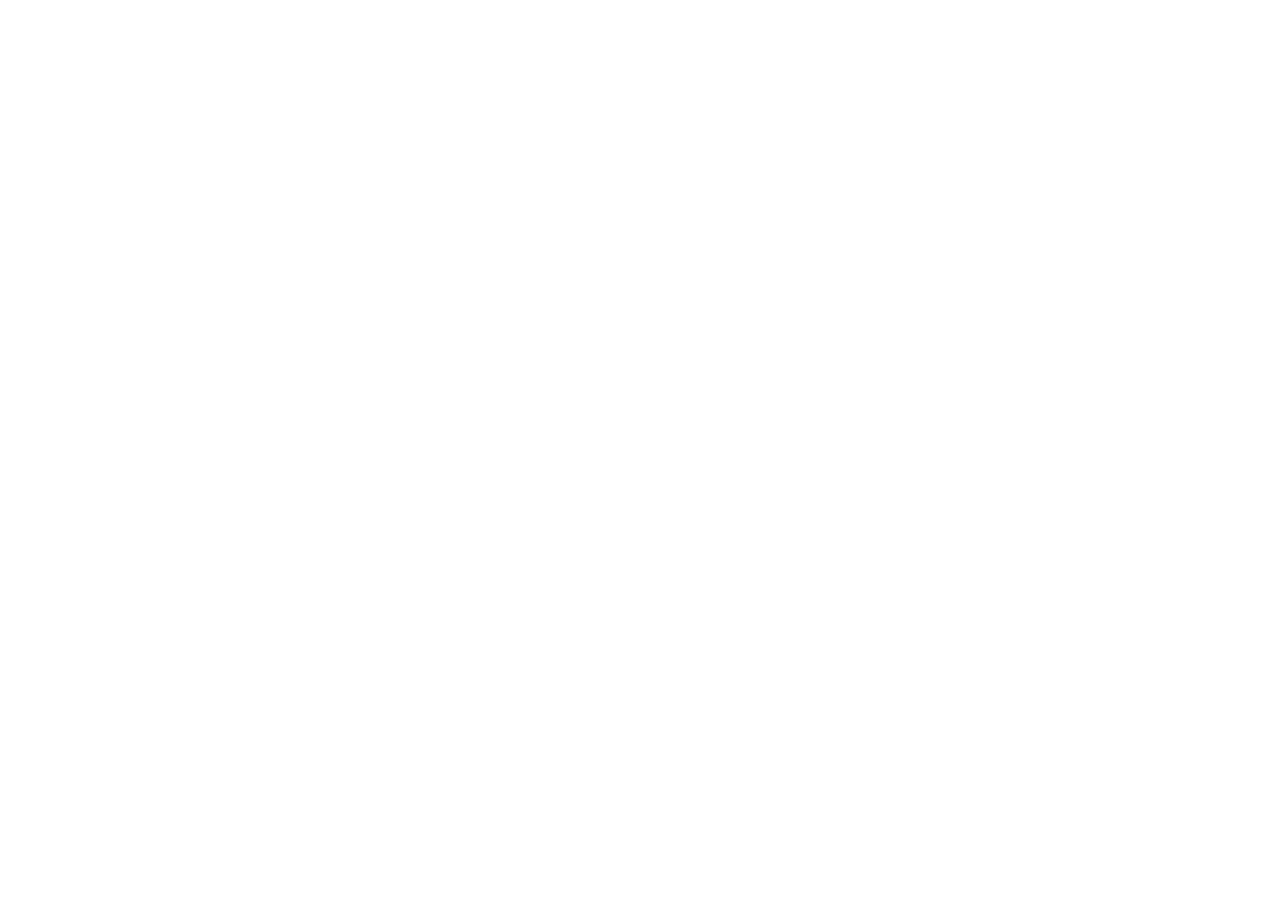
==== index.html @ 7629999a "v1-Proyecto inicial" ====
<!DOCTYPE html>
<html lang="es">
<head>
    <meta charset="UTF-8">
    <meta http-equiv="X-UA-Compatible" content="IE=edge">
    <meta name="viewport" content="width=device-width, initial-scale=1.0">
    <title>Yuanyang Building </title>
    <link rel="stylesheet" href="css/estilos.css">
</head>
<body>
    
</body>
</html>
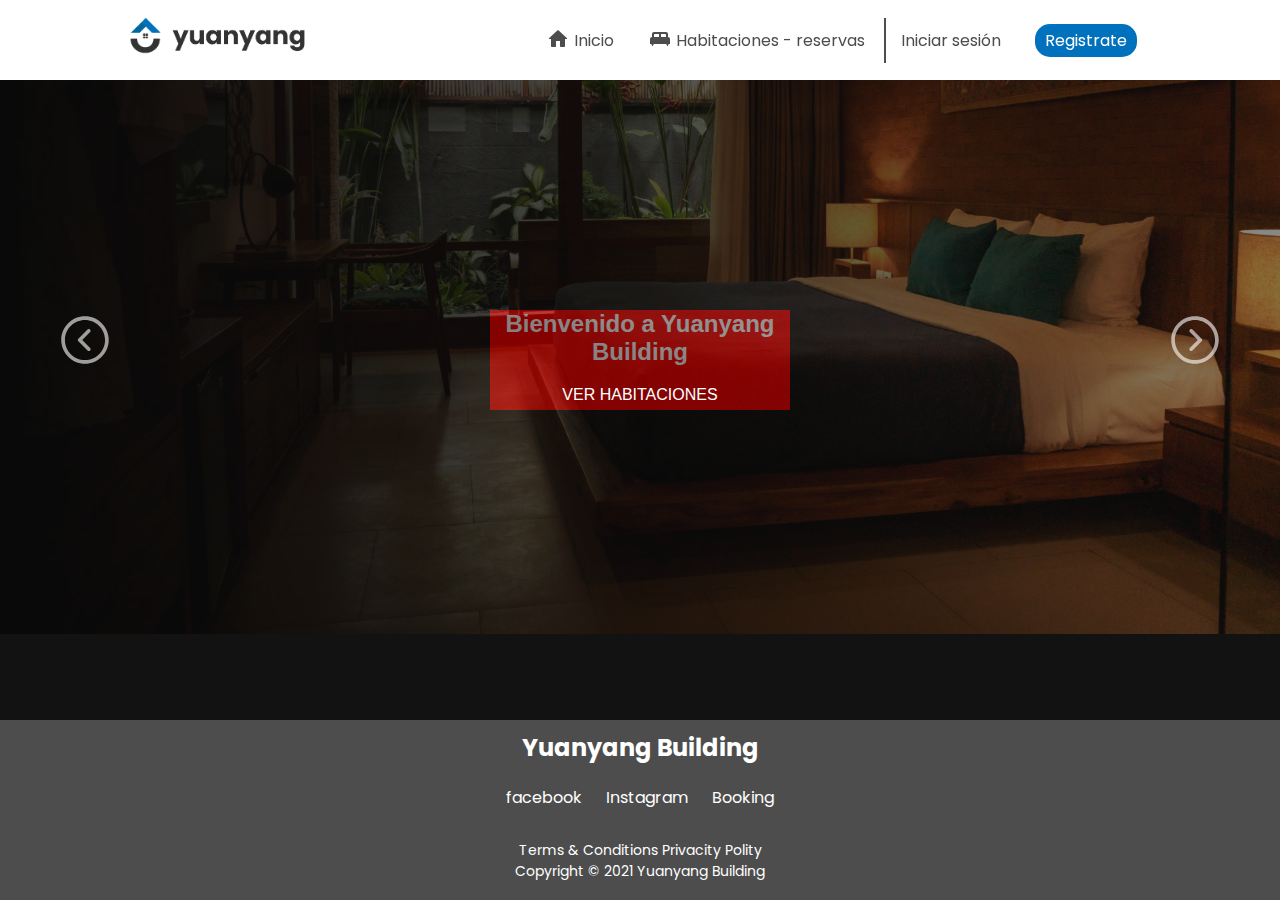
==== commit a5aae65b: "v2-pagina de inicio" ====
--- a/index.html
+++ b/index.html
@@ -8,6 +8,33 @@
     <link rel="stylesheet" href="css/estilos.css">
 </head>
 <body>
-    
+    <iframe class="iframe-header" src="pages/header.html" frameborder="0"></iframe>
+    <main>
+        <header class="website-header">
+            <h3 class="logo">Krey Academy</h3>
+            <nav class="menu-container">
+                <ul>
+                    <li class="menu-item"><a href="#">Work</a></li>
+                    <li class="menu-item"><a href="#">About</a></li>
+                    <li class="menu-item"><a href="#">Contact</a></li>
+                </ul>
+            </nav>
+        </header>
+
+        <img src="img/icons/previo.svg" alt="" class="control" id="Prev">
+        <img src="img/icons/next.svg" alt="" class="control" id="Next">
+
+        <div class="slides-container">
+            <img src="img/background-1.jpg" alt="" class="background-image" id="Image">
+            <div class="info-inicio">
+                <h2>Bienvenido a Yuanyang Building</h2>
+                <a href="#">VER HABITACIONES</a>
+            </div>
+        </div>
+    </main>
+
+    <iframe class="iframe-footer" src="pages/footer.html" frameborder="0"></iframe>
+
+<script src="js/javascript.js"></script>
 </body>
 </html>--- a/css/estilos.css
+++ b/css/estilos.css
@@ -0,0 +1,160 @@
+*{
+    margin:0;
+    padding:0;
+    font-family:Arial, Helvetica, sans-serif;
+}
+
+body{
+    height:100%;
+    width:100%;
+}
+
+main{
+    height:100vh;
+    width:100%;
+    background-color:#121212;
+    position:relative;
+}
+
+.iframe-header{
+    position: fixed;
+    top:0;
+    width: 100% !important;
+    height: 80px;
+    z-index: 10;
+}
+
+.iframe-footer{
+    position:absolute;
+    left:0;
+    bottom:0;
+    width: 100% !important;
+    height: 180px;
+}
+
+.website-header{
+    display:flex;
+    justify-content: space-between;
+    align-items: center;
+    height: 140px;
+    width: 100%;
+    padding: 0 60px;
+    box-sizing:border-box;
+    color:white;
+    position:absolute;
+    top:0;
+    z-index: 10;
+}
+
+.menu-container{
+    height:100%;
+    width:20%;
+    display:flex;
+    align-items: center;
+}
+
+.logo{
+    font-size:26px;
+    text-transform:uppercase;
+    font-style:italic;
+}
+
+.menu-container ul{
+    display:flex;
+    justify-content: space-between;
+    align-items: center;
+    width:100%;
+}
+
+.menu-item{
+    list-style: none;
+    position:relative;
+}
+
+.menu-item a{
+    text-decoration: none;
+    color:white;
+    font-size:18px;
+    text-transform: uppercase;
+    font-weight: 600;
+    letter-spacing: 0.4px;
+    font-style: italic;
+}
+
+.menu-item::after{
+    content: "";
+    position: absolute;
+    left:0;
+    bottom: -8px;
+    height: 4px;
+    width: 0;
+    background-color: white;
+    transform: skewX(-25deg);
+    transition: 0.5s;
+}
+
+.menu-item:hover::after{
+    width: 100%;
+}
+
+.control{
+    position: absolute;
+    left:60px;
+    top:35%;
+    /*transform: translateY(-50%) rotate(90deg);*/
+    height: 50px;
+    cursor: pointer;
+    z-index:10;
+    opacity:0.6;
+}
+
+.control:nth-of-type(2){
+    /*transform: translateY(-50%) rotate(280deg);*/
+    left:auto;
+    right:60px;
+}
+
+.control:hover{
+    opacity:1;
+}
+
+.slides-container{
+    position:relative;
+    top:0;
+    left:0;
+    right:0;
+    bottom:0;
+    display:flex;
+    justify-content: center;
+    align-items:center;
+    overflow:hidden;
+    height:80vh;
+    text-align: center;
+}
+
+.background-image{
+    position:absolute;
+    top:0;
+    left:0;
+    opacity:0.5;
+    width:100%;
+    height:auto;
+    transition:0.5s;
+}
+
+.info-inicio{
+    background-color: red;
+    width: 300px;
+    height: 100px;
+    top:30px;
+    color:#FFFFFF;
+    text-align: center;
+}
+
+.info-inicio a{
+    position: relative;
+    top:20px;
+    text-decoration: none;
+    color:#FFFFFF;
+}
+
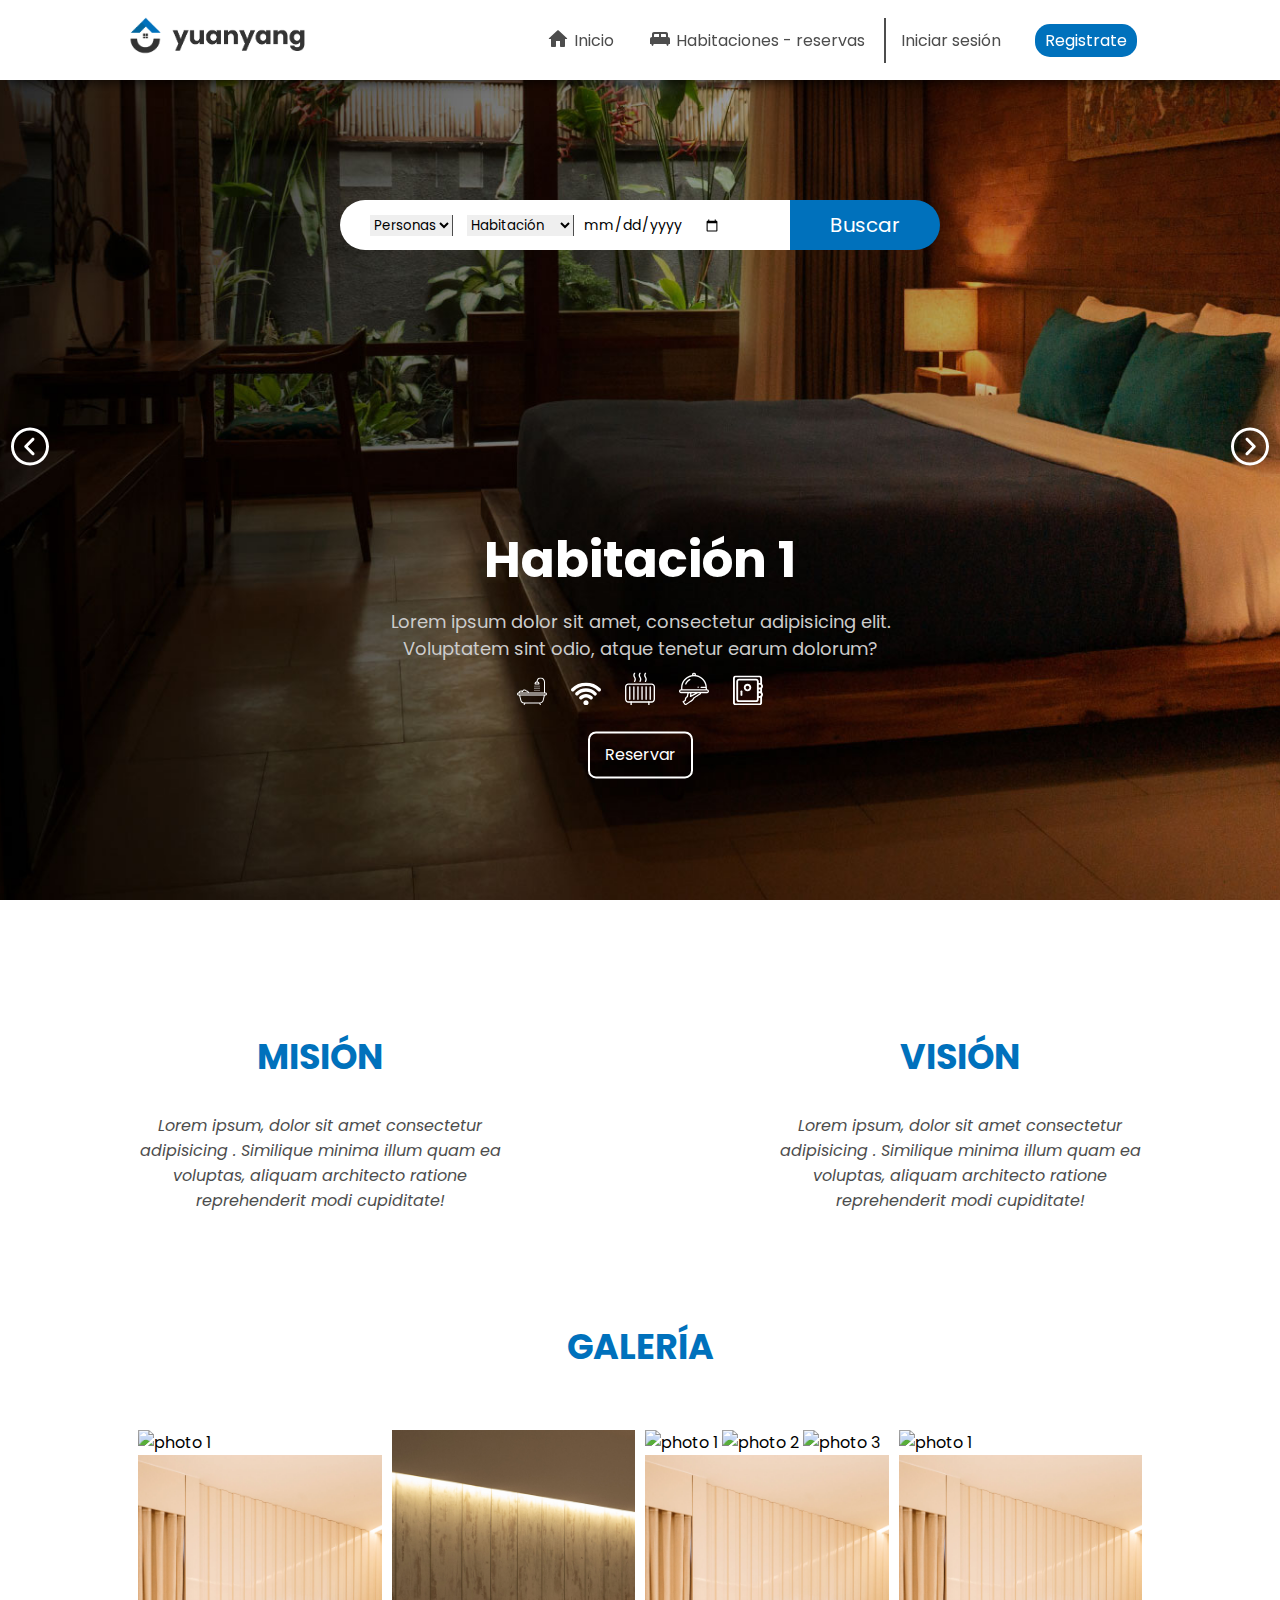
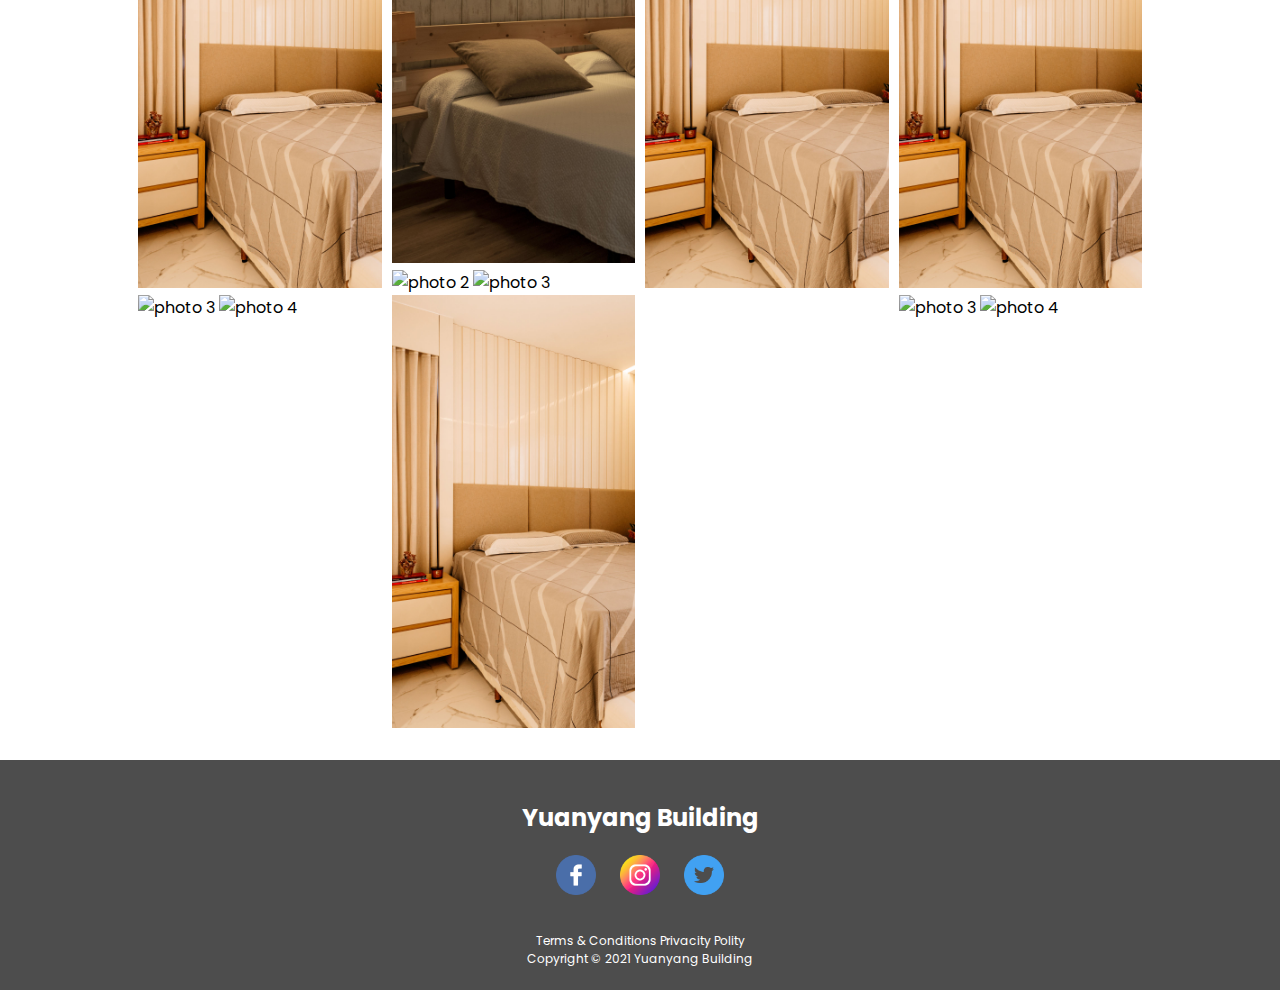
==== commit 85d23b91: "v3-pagina home y registro de cliente casi terminado" ====
--- a/index.html
+++ b/index.html
@@ -9,32 +9,212 @@
 </head>
 <body>
     <iframe class="iframe-header" src="pages/header.html" frameborder="0"></iframe>
-    <main>
-        <header class="website-header">
-            <h3 class="logo">Krey Academy</h3>
-            <nav class="menu-container">
-                <ul>
-                    <li class="menu-item"><a href="#">Work</a></li>
-                    <li class="menu-item"><a href="#">About</a></li>
-                    <li class="menu-item"><a href="#">Contact</a></li>
-                </ul>
-            </nav>
-        </header>
-
-        <img src="img/icons/previo.svg" alt="" class="control" id="Prev">
-        <img src="img/icons/next.svg" alt="" class="control" id="Next">
-
-        <div class="slides-container">
-            <img src="img/background-1.jpg" alt="" class="background-image" id="Image">
-            <div class="info-inicio">
-                <h2>Bienvenido a Yuanyang Building</h2>
-                <a href="#">VER HABITACIONES</a>
+
+    <div class="container">
+
+        <div class="arrow l" onclick="prev()">
+            <img src="/img/icons/previo.svg" alt="i">
+        </div>
+
+        <!--menu de filtro-->
+        <div class="box">
+            <form action="" class="form-filtro">
+                <select name="personas" id="id-personas" required>
+                    <option value="personas">Personas</option>
+                    <option value="1">1</option>
+                    <option value="1">2</option>
+                    <option value="1">3</option>
+                    <option value="1">4</option>
+                    <option value="1">5</option>
+                    <option value="mas">Más</option>
+                </select>
+                <select name="habitacion" id="id-habitacion" required>
+                    <option value="habitacion">Habitación</option>
+                    <option value="habitacion1">Habitación 1</option>
+                    <option value="habitacion2">Habitación 2</option>
+                    <option value="habitacion3">Habitación 3</option>
+                    <option value="habitacion4">Habitación 4</option>
+                    <option value="habitacion5">Habitación5</option>
+                </select>
+                <input type="date" required>
+                <input type="submit" name="" value="Buscar">
+            </form>
+        </div>
+
+        <div class="slide slide-1">
+            <div class="caption">
+                <h3>Habitación 1</h3>
+                <p>Lorem ipsum dolor sit amet, consectetur adipisicing elit. Voluptatem sint odio, atque tenetur earum dolorum?</p>
+                <div class="icons-servicios">
+                    <ul>
+                        <li><img src="/img/icons/icon-servicio-uno.svg" alt=""></li>
+                        <li><img src="/img/icons/icon-servicio-dos.svg" alt=""></li>
+                        <li><img src="/img/icons/icon-servicio-tres.svg" alt=""></li>
+                        <li><img src="/img/icons/icon-servicio-cuatro.svg" alt=""></li>
+                        <li><img src="/img/icons/icon-servicio-cinco.svg" alt=""></li>
+                    </ul>
+                </div>
+                <a href="#">Reservar</a>
             </div>
         </div>
-    </main>
+        <div class="slide slide-2">
+            <div class="caption">
+                <h3>Habitación 2</h3>
+                <p>Lorem ipsum dolor sit amet consectetur adipisicing elit. Aut expedita reprehenderit dolorum deleniti!</p>
+                <div class="icons-servicios">
+                    <ul>
+                        <li><img src="/img/icons/icon-servicio-uno.svg" alt=""></li>
+                        <li><img src="/img/icons/icon-servicio-dos.svg" alt=""></li>
+                        <li><img src="/img/icons/icon-servicio-tres.svg" alt=""></li>
+                        <li><img src="/img/icons/icon-servicio-cuatro.svg" alt=""></li>
+                        <li><img src="/img/icons/icon-servicio-cinco.svg" alt=""></li>
+                    </ul>
+                </div>
+                <a href="#">Reservar</a>
+            </div>
+        </div>
+        <div class="slide slide-3">
+            <div class="caption">
+                <h3>Habitación 3</h3>
+                <p>Lorem ipsum dolor, sit amet consectetur adipisicing elit. Enim.</p>
+                <div class="icons-servicios">
+                    <ul>
+                        <li><img src="/img/icons/icon-servicio-uno.svg" alt=""></li>
+                        <li><img src="/img/icons/icon-servicio-dos.svg" alt=""></li>
+                        <li><img src="/img/icons/icon-servicio-tres.svg" alt=""></li>
+                        <li><img src="/img/icons/icon-servicio-cuatro.svg" alt=""></li>
+                        <li><img src="/img/icons/icon-servicio-cinco.svg" alt=""></li>
+                    </ul>
+                </div>
+                <a href="#">Reservar</a>
+            </div>
+        </div>
+        <div class="arrow r" onclick="next()">
+            <img src="/img/icons/next.svg" alt="d">
+        </div>
+    </div>
+
+    <!--QUIENES SOMOS-->
+
+    <section class="section-mision-vision">
+        <div>
+            <h3>
+                MISIÓN
+            </h3>
+            <p>Lorem ipsum, dolor sit amet consectetur adipisicing 
+                . Similique minima illum quam ea voluptas, aliquam architecto 
+                ratione reprehenderit modi cupiditate!
+            </p>
+        </div>
+        <div>
+            <h3>
+                VISIÓN
+            </h3>
+            <p>Lorem ipsum, dolor sit amet consectetur adipisicing 
+                . Similique minima illum quam ea voluptas, aliquam architecto 
+                ratione reprehenderit modi cupiditate!
+            </p>
+        </div>
+    </section>
+
+
+    <!--GALERIA DE LAS HABITACIONES-->
+
+    <div class="galery">
+        <h2>GALERÍA</h2>
+    </div>
+
+    <div class="row-galery">
+        <div class="column">
+            <img src="img/galery-habitacion-uno.jpg" alt="photo 1">
+            <img src="img/galery-habitacion-dos.jpg" alt="photo 2">
+            <img src="img/galery-habitacion-tres.jpg" alt="photo 3">
+            <img src="img/galery-habitacion-cuatro.jpg" alt="photo 4">
+        </div>
+        <div class="column">
+            <img src="img/galery-habitacion-cinco.jpg" alt="photo 1">
+            <img src="img/galery-habitacion-cuatro.jpg" alt="photo 2">
+            <img src="img/galery-habitacion-uno.jpg" alt="photo 3">
+            <img src="img/galery-habitacion-dos.jpg" alt="photo 4">
+        </div>
+        <div class="column">
+            <img src="img/galery-habitacion-seis.jpg" alt="photo 1">
+            <img src="img/galery-habitacion-tres.jpg" alt="photo 2">
+            <img src="img/galery-habitacion-cuatro.jpg" alt="photo 3">
+            <img src="img/galery-habitacion-dos.jpg" alt="photo 4">
+        </div>
+        <div class="column">
+            <img src="img/galery-habitacion-cuatro.jpg" alt="photo 1">
+            <img src="img/galery-habitacion-dos.jpg" alt="photo 2">
+            <img src="img/galery-habitacion-uno.jpg" alt="photo 3">
+            <img src="img/galery-habitacion-tres.jpg" alt="photo 4">
+        </div>
+
+    </div>
+
+
+
+
+
+
 
     <iframe class="iframe-footer" src="pages/footer.html" frameborder="0"></iframe>
 
-<script src="js/javascript.js"></script>
+<!--javascript del slider en el home-->
+
+<script>
+    let slide = document.querySelectorAll('.slide');
+    var current = 0;
+
+    function cls(){
+        for(let i = 0; i < slide.length; i++){
+            slide[i].style.display = 'none';
+        }
+    }
+
+    function next(){
+        cls();
+        if(current === slide.length-1) current = -1;
+        current++;
+
+        slide[current].style.display = 'block';
+        slide[current].style.opacity = 0.7;
+
+        var x = 0.7;
+        var intX = setInterval(function(){
+            x+=0.1;
+            slide[current].style.opacity = x;
+            if(x >= 1) {
+                clearInterval(intX);
+                x = 0.7;
+            }
+        }, 100);
+    }
+
+    function prev(){
+        cls();
+        if(current === 0) current = slide.length;
+        current--;
+
+        slide[current].style.display = 'block';
+        slide[current].style.opacity = 0.7;
+
+        var x = 0.7;
+        var intX = setInterval(function(){
+            x+=0.1;
+            slide[current].style.opacity = x;
+            if(x >= 1) {
+                clearInterval(intX);
+                x = 0.7;
+            }
+        }, 100);
+    }
+
+    function start(){
+        cls();
+        slide[current].style.display = 'block';
+    }
+    start();
+</script>
 </body>
 </html>--- a/css/estilos.css
+++ b/css/estilos.css
@@ -1,20 +1,66 @@
+@import url('https://fonts.googleapis.com/css2?family=Poppins&display=swap');
 *{
     margin:0;
     padding:0;
-    font-family:Arial, Helvetica, sans-serif;
+    font-family: 'Poppins', sans-serif;
+    box-sizing: border-box;
 }
 
 body{
     height:100%;
     width:100%;
-}
-
-main{
-    height:100vh;
-    width:100%;
-    background-color:#121212;
-    position:relative;
-}
+    margin:0;
+    padding:0;
+}
+
+.box{
+    position: absolute;
+    top:25%;
+    left:50%;
+    width:600px;
+    transform: translate(-50%, -50%);
+    z-index: 20;
+}
+.box input{
+    position: relative;
+    display: inline-block;
+    font-size:20px;
+    box-sizing: border-box;
+    transition: .5s;
+}
+.box .form-filtro{
+     width: 500px;
+     height:50px;
+     border:none;
+     outline: none;
+     padding:0 25px;
+     border-radius:25px 25px 25px 25px;
+     background-color: #fff;
+     outline: none;
+}
+.box .form-filtro select{
+    margin:15px 5px;
+    border:none;
+    border-right:1px solid #4D4D4D;
+}
+.box input[type="date"]{
+    border:none;
+    font-size: 14px;
+    outline: none;
+}
+.box input[type="submit"]{
+    position: absolute;
+    right:0;
+    border-radius:0 25px 25px 0;
+    width: 150px;
+    height: 50px;
+    border:none;
+    outline:none;
+    cursor:pointer;
+    background-color:#0071BC ;
+    color:#fff;
+}
+
 
 .iframe-header{
     position: fixed;
@@ -22,139 +68,174 @@
     width: 100% !important;
     height: 80px;
     z-index: 10;
+    -webkit-box-shadow: 2px 9px 11px -7px rgba(0,0,0,0.72); 
+    box-shadow: 2px 9px 11px -7px rgba(0,0,0,0.72);
 }
 
 .iframe-footer{
-    position:absolute;
-    left:0;
-    bottom:0;
+    position: relative;
+    bottom: -15px;
+    left: 0;
     width: 100% !important;
-    height: 180px;
-}
-
-.website-header{
-    display:flex;
-    justify-content: space-between;
-    align-items: center;
-    height: 140px;
-    width: 100%;
-    padding: 0 60px;
-    box-sizing:border-box;
-    color:white;
-    position:absolute;
-    top:0;
-    z-index: 10;
-}
-
-.menu-container{
-    height:100%;
-    width:20%;
-    display:flex;
-    align-items: center;
-}
-
-.logo{
-    font-size:26px;
-    text-transform:uppercase;
-    font-style:italic;
-}
-
-.menu-container ul{
-    display:flex;
-    justify-content: space-between;
-    align-items: center;
+    height: 230px;
+}
+
+.container{
+    position: relative;
+    background-color: rgba(0,0,0,0.72);
+}
+.slide-1{
+    background-image: url(/img/background-1.jpg);
+}
+.slide-2{
+    background-image: url(/img/background-2.jpg);
+}
+.slide-3{
+    background-image: url(/img/background-3.jpg);
+}
+
+.slide{
     width:100%;
-}
-
-.menu-item{
+    height:100vh;
+    background-size: cover;
+    background-position: center;
+    position: relative;
+    overflow-x: hidden;
+    transition: 0.5s;
+}
+
+.caption{
+    /* background-color: rgba(0, 0, 0, .5); */
+    width: 100%;
+    position: absolute;
+    top:70%;
+    transform: translateY(-50%);
+    padding: 40px 0;
+    text-align: center;
+}
+.caption h3{
+    color:#fff;
+    text-align: center;
+    font-size: 50px;
+    padding:10px;
+}
+.caption p{
+    max-width: 600px;
+    width:90%;
+    margin: 0px auto;
+    color:#ccc;
+    text-align: center;
+    font-size: 18px;
+    line-height: 1.5em;
+}
+.caption .icons-servicios li{
+    margin:10px;
+    width: 30px;
     list-style: none;
-    position:relative;
-}
-
-.menu-item a{
-    text-decoration: none;
-    color:white;
-    font-size:18px;
-    text-transform: uppercase;
-    font-weight: 600;
-    letter-spacing: 0.4px;
-    font-style: italic;
-}
-
-.menu-item::after{
-    content: "";
-    position: absolute;
-    left:0;
-    bottom: -8px;
-    height: 4px;
-    width: 0;
-    background-color: white;
-    transform: skewX(-25deg);
-    transition: 0.5s;
-}
-
-.menu-item:hover::after{
-    width: 100%;
-}
-
-.control{
-    position: absolute;
-    left:60px;
-    top:35%;
-    /*transform: translateY(-50%) rotate(90deg);*/
-    height: 50px;
-    cursor: pointer;
-    z-index:10;
-    opacity:0.6;
-}
-
-.control:nth-of-type(2){
-    /*transform: translateY(-50%) rotate(280deg);*/
-    left:auto;
-    right:60px;
-}
-
-.control:hover{
-    opacity:1;
-}
-
-.slides-container{
-    position:relative;
-    top:0;
-    left:0;
-    right:0;
-    bottom:0;
-    display:flex;
-    justify-content: center;
-    align-items:center;
-    overflow:hidden;
-    height:80vh;
-    text-align: center;
-}
-
-.background-image{
-    position:absolute;
-    top:0;
-    left:0;
-    opacity:0.5;
-    width:100%;
-    height:auto;
-    transition:0.5s;
-}
-
-.info-inicio{
-    background-color: red;
-    width: 300px;
-    height: 100px;
-    top:30px;
-    color:#FFFFFF;
-    text-align: center;
-}
-
-.info-inicio a{
+    display:inline-block;
+}
+.caption a{
     position: relative;
     top:20px;
     text-decoration: none;
     color:#FFFFFF;
-}
-
+    border:2px solid #FFFFFF;
+    padding:10px 15px;
+    border-radius: 8px;
+    transition: 0.5s;
+}
+.arrow{
+    position: absolute;
+    top:50%;
+    transform: translateY(-50%);
+    cursor:pointer;
+    z-index: 100;
+    border-radius: 50%;
+}
+.arrow img{
+    width: 40px;
+}
+.l{
+left:10px;
+}
+.r{
+right:10px;
+}
+
+/*efecto hover*/
+
+.caption a:hover{
+    border: 2px solid #0071BC;
+    color:#ffffff;
+    background-color: #0071BC;
+
+}
+
+/*QUIENES SOMOS*/
+
+.section-mision-vision{
+    margin-top:100px;
+    width: 100%;
+    height: 250px;
+    position: relative;
+}
+.section-mision-vision div{
+    width: 50%;
+    height: 100%;
+    float:left;
+    text-align: center;
+}
+.section-mision-vision div h3{
+    padding:30px 50px;
+    text-align: center;
+    font-size: 35px;
+    color:#0071BC;
+}
+.section-mision-vision div p{
+    margin:auto;
+    max-width: 60%;
+    min-width: 200px;
+    font-size: 16px;
+    float: none;
+    font-style: italic;
+    text-align: center;
+    color:#4D4D4D;
+}
+
+/*GALERÍA*/
+
+.galery{
+    margin-top:70px;
+    width: 100%;
+    height: 100px;
+    text-align: center;
+}
+.galery h2{
+    color:#0071BC;
+    font-size: 35px;
+
+}
+.row-galery{
+    margin:auto;
+    display:flex;
+    padding:5px;
+    width: 80%;
+}
+.row-galery .column{
+    flex:25%;
+    padding:5px;
+}
+.row-galery .column img{
+    width: 100%;
+}
+
+@media (max-width:800px){
+    .column{
+        flex:50%;
+    }  
+}
+@media (max-width:600px){
+    .column{
+        flex:100%;
+    }  
+}
